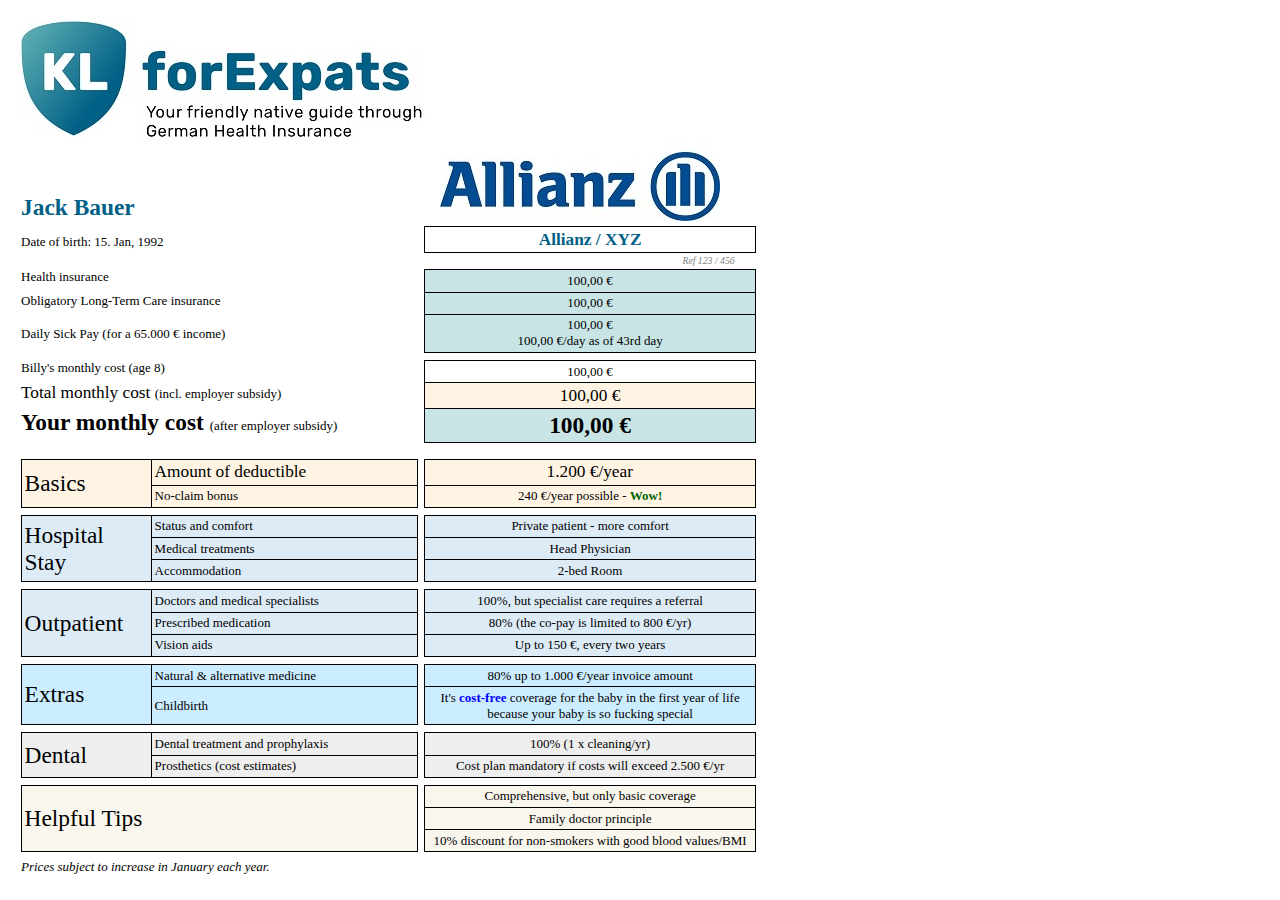
==== index.html @ b5b03c12 "Rename to index" ====
<!DOCTYPE html>
<html lang="en">
<head>
    <meta charset="UTF-8">
    <meta name="viewport" content="width=device-width, initial-scale=1.0">
    <title>quGrid</title>
    <link href="/g2.css" rel="stylesheet">
</head>
<body>

    <div class="quGr cq1">
        <img class="klLogo" src="assets/klexpats.jpg" style="grid-column: span 2;"></img>
    
        <div class="tBig tBold tcCli toBottom">Jack Bauer</div>
        <img class="providerLogo" src="assets/logos/allianz.jpg"></image>

        <div style="align-self: center; margin-top:0.8rem">Date of birth: 15. Jan, 1992</div>
        <div class="tgap bencol bTop tMed tBold tcCli" style="margin-top:0.4rem">Allianz / XYZ</div>
        
        <div>&nbsp;</div>
        <div class="ref tSmall">Ref 123 / 456</div>

        <div>Health insurance</div>
        <div class="tgap bgCli bencol bTop">100,00 €</div>
        
        <div>Obligatory Long-Term Care insurance</div>
        <div class="tgap bgCli bencol">100,00 €</div>
        
        <div style="align-self: center;">Daily Sick Pay (for a 65.000 € income)</div>
        <div class="tgap bgCli bencol">100,00 €<br>100,00 €/day as of 43rd day</div>
        
        <div class="blankrow tTiny">&nbsp;</div>
        
        <div>Billy's monthly cost (age 8)</div>
        <div class="tgap bencol bTop">100,00 €</div>
        
        <div><span class="tMed">Total monthly cost </span> (incl. employer subsidy)</div>
        <div class="tgap bgBasic bencol tMed">100,00 €</div>
        
        <div><span class="tBig tBold">Your monthly cost </span> (after employer subsidy)</div>
        <div class="tgap bgCli bencol tBig tBold">100,00 €</div>
    </div>

    <div>&nbsp;</div>

    <div class="quGr bq1">

        <div class="bgBasic blBox tBig" style="grid-row: span 2">Basics</div>

        <div class="bgBasic bencat bBLR bTop tMed">Amount of deductible</div>
        <div class="nrm">
        <button form="textEditor" class="bgBasic bencol bTop tMed gap">1.200 &euro;/year</button>
        </div>

        <div class="bgBasic bencat bBLR">No-claim bonus</div>
        <div class="bgBasic bencol gap">240 &euro;/year possible - <span class="tcGreen tBold">Wow!</span></div>

        <div class="blankrow tTiny">&nbsp;</div>

        <div class="bgHosp blBox tBig" style="grid-row: span 3">Hospital Stay</div>
        <div class="bgHosp bencat bBLR bTop">Status and comfort</div>
        <div class="bgHosp bencol gap bTop">Private patient - more comfort</div>
        <div class="bgHosp bencat bBLR">Medical treatments</div>
        <div class="bgHosp bencol gap">Head Physician</div>
        <div class="bgHosp bencat bBLR">Accommodation</div>
        <div class="bgHosp bencol gap">2-bed Room</div>

        <div class="blankrow tTiny">&nbsp;</div>

        <div class="bgOut blBox tBig" style="grid-row: span 3">Outpatient</div>
        <div class="bgOut bencat bBLR bTop">Doctors and medical specialists</div>
        <div class="bgOut bencol gap bTop">100%, but specialist care requires a referral</div>
        <div class="bgOut bencat bBLR">Prescribed medication</div>
        <div class="bgOut bencol gap">80% (the co-pay is limited to 800 €/yr)</div>
        <div class="bgOut bencat bBLR">Vision aids</div>
        <div class="bgOut bencol gap">Up to 150 €, every two years</div>

        <div class="blankrow tTiny">&nbsp;</div>

        <div class="bgExtra blBox tBig" style="grid-row: span 2">Extras</div>
        <div class="bgExtra bencat bBLR bTop">Natural & alternative medicine</div>
        <div class="bgExtra bencol gap bTop">80% up to 1.000 €/year invoice amount</div>
        <div class="bgExtra bencat bBLR">Childbirth</div>
        <div class="bgExtra bencol gap">It's <span class="tBold tcBlue">cost-free</span> coverage for the baby in the first year of life because your baby is so fucking special</div>

        <div class="blankrow tTiny">&nbsp;</div>

        <div class="bgDent blBox tBig" style="grid-row: span 2">Dental</div>
        <div class="bgDent bencat bBLR bTop">Dental treatment and prophylaxis</div>
        <div class="bgDent bencol gap bTop">100% (1 x cleaning/yr)</div>
        <div class="bgDent bencat bBLR">Prosthetics (cost estimates)</div>
        <div class="bgDent bencol gap">Cost plan mandatory if costs will exceed 2.500 €/yr</div>
    </div>

    <div class="blankrow tTiny">&nbsp;</div>

    <div class="quGr cq1">
        <div class="bgTips bAll tBig bRight nrm" style="grid-row: span 3">Helpful Tips</div>
        <div class="bgTips bencol gap bTop">Comprehensive, but only basic coverage</div>
        <div class="bgTips bencol gap">Family doctor principle</div>
        <div class="bgTips bencol gap">10% discount for non-smokers with good blood values/BMI</div>
    </div>

    <div class="tTiny">&nbsp;</div>
    <div class="tItal">Prices subject to increase in January each year. </div>

    <form id="textEditor" action="submit/to/url" method="post"></form>
</body>
---- g2.css ----
html {
    font-size: 13px;
    font-family: "Garamond", "Times New Roman", serif;
    margin: 1rem;
}

.blankrow { grid-column: span 1 / -1; }

.quGr {
    display: inline-grid;
    grid-auto-rows: auto;
    row-gap: 0px;
}

.cq1 { grid-template-columns: 30rem repeat(1, 25rem); }
.cq2 { grid-template-columns: 30rem repeat(2, 25rem); }
.cq3 { grid-template-columns: 30rem repeat(2, 25rem); }
.cq4 { grid-template-columns: 30rem repeat(4, 25rem); }

.bq1 { grid-template-columns: 10rem 20rem repeat(1, 25rem); }
.bq2 { grid-template-columns: 10rem 20rem repeat(2, 25rem); }
.bq3 { grid-template-columns: 10rem 20rem repeat(3, 25rem); }
.bq4 { grid-template-columns: 10rem 20rem repeat(4, 25rem); }

.klLogo {
    max-width: 100%;
    height: auto;
    grid-row: span 2;
}

.providerLogo {
    margin-left: 1rem;
    align-self: end;
    justify-self: center;
}

.toBottom { align-self: end }

.bTop { border-top: 1px solid black }
.bRight { border-right: 1px solid black;}

.tBig { font-size: 1.8rem }
.tMed { font-size: 1.33rem }
.tNormal { font-size: 1rem;}
.tSmall { font-size: 0.75rem }
.tTiny { font-size: 0.5rem }
.tBold { font-weight: bold }
.tItal { font-style: italic }

.tRight { text-align: right }
.noBo { border: none }

.tgap {
    margin-left: 1rem;
    text-align: center;
    border-left: 1px solid black;
}

.tCli    { grid-column: span 2 }
.bgCli   { background-color: rgb(200,228,228) }
.tcCli   { color: rgb(0,96,134) }

.tcRed { color: red }
.tcBlue { color: blue }
.tcGreen { color: darkgreen }

.bgBasic { background-color: rgb(255,244,228) }
.bgHosp  { background-color: rgb(221,235,247) }
.bgOut   { background-color: rgb(221,235,247) }
.bgExtra { background-color: rgb(204,236,255) }
.bgDent  { background-color: rgb(238,238,238) }
.bgTips  { background-color: rgb(249,246,237) }

html {
    font-size: 13px;
    font-family: "Garamond", "Times New Roman", serif;
    margin: 1rem;
}

.blankrow { grid-column: span 1 / -1; }

.cq1 { grid-template-columns: 30 rem repeat(1, 25rem); }
.cq2 { grid-template-columns: 30rem repeat(2, 25rem); }
.cq3 { grid-template-columns: 30rem repeat(2, 25rem); }
.cq4 { grid-template-columns: 30rem repeat(4, 25rem); }

.bq1 { grid-template-columns: 10rem 20rem repeat(1, 25rem); }
.bq2 { grid-template-columns: 10rem 20rem repeat(2, 25rem); }
.bq3 { grid-template-columns: 10rem 20rem repeat(3, 25rem); }
.bq4 { grid-template-columns: 10rem 20rem repeat(4, 25rem); }

.klLogo {
    max-width: 100%;
    height: auto;
    grid-row: span 2;
}

.providerLogo {
    margin-left: 1rem;
    align-self: end;
    justify-self: center;
}

.toBottom { align-self: end }

.bAll {
    border: 1px solid black;
    padding: 0.2rem;
    align-items: center;
    display: flex;
}

.bTop { border-top: 1px solid black }

.blBox {
    font-style: normal;
    text-align: left;
    padding: 0.2rem 0.2rem;
    align-items: center;
    display: flex;
    border-top: 1px solid black;
    border-bottom: 1px solid black;
    border-left: 1px solid black;
}

.bencat {
    padding: 0.2rem 0.2rem;
    border-bottom: 1px solid black;
    border-right: 1px solid black;
    border-left: 1px solid black;
    width: 100%;
    font: inherit;
    align-items: center;
    display: flex;
}

.bencol {
    padding: 0.2rem 0.2rem;
    border-bottom: 1px solid black;
    border-right: 1px solid black;
    border-left: 1px solid black;
    width: 100%;
    font: inherit;
    align-self: center;
}


.ref {
    text-align: right;
    font-style: italic;
    margin: 0.1rem;
    color: gray;
}

.tBig { font-size: 1.8rem }
.tMed { font-size: 1.33rem }
.tNormal { font-size: 1rem;}
.tSmall { font-size: 0.75rem }
.tTiny { font-size: 0.5rem }
.tBold { font-weight: bold }
.tItal { font-style: italic }

.tRight { text-align: right }
.noBo { border: none }

.tgap {
    margin-left: 1rem;
    text-align: center;
    border-left: 1px solid black;
}

.gap {
    margin-left: 1rem;
    text-align: center;
}

.nrm {
    margin-right: -0.5rem;
}


.tCli    { grid-column: span 2 }
.bgCli   { background-color: rgb(200,228,228) }
.tcCli   { color: rgb(0,96,134) }

.tcRed { color: red }
.tcBlue { color: blue }
.tcGreen { color: darkgreen }

.bgBasic { background-color: rgb(255,244,228) }
.bgHosp  { background-color: rgb(221,235,247) }
.bgOut   { background-color: rgb(221,235,247) }
.bgExtra { background-color: rgb(204,236,255) }
.bgDent  { background-color: rgb(238,238,238) }
.bgTips  { background-color: rgb(249,246,237) }

button {
    position: relative;
}
  
button:hover::after {
    content: "";
    position: absolute;
    top: 0;
    left: 0;
    width: 100%;
    height: 100%;
    background: radial-gradient(circle, rgba(255,255,255,0.5), rgba(64,64,220,0.5));
    border-radius: inherit;
}
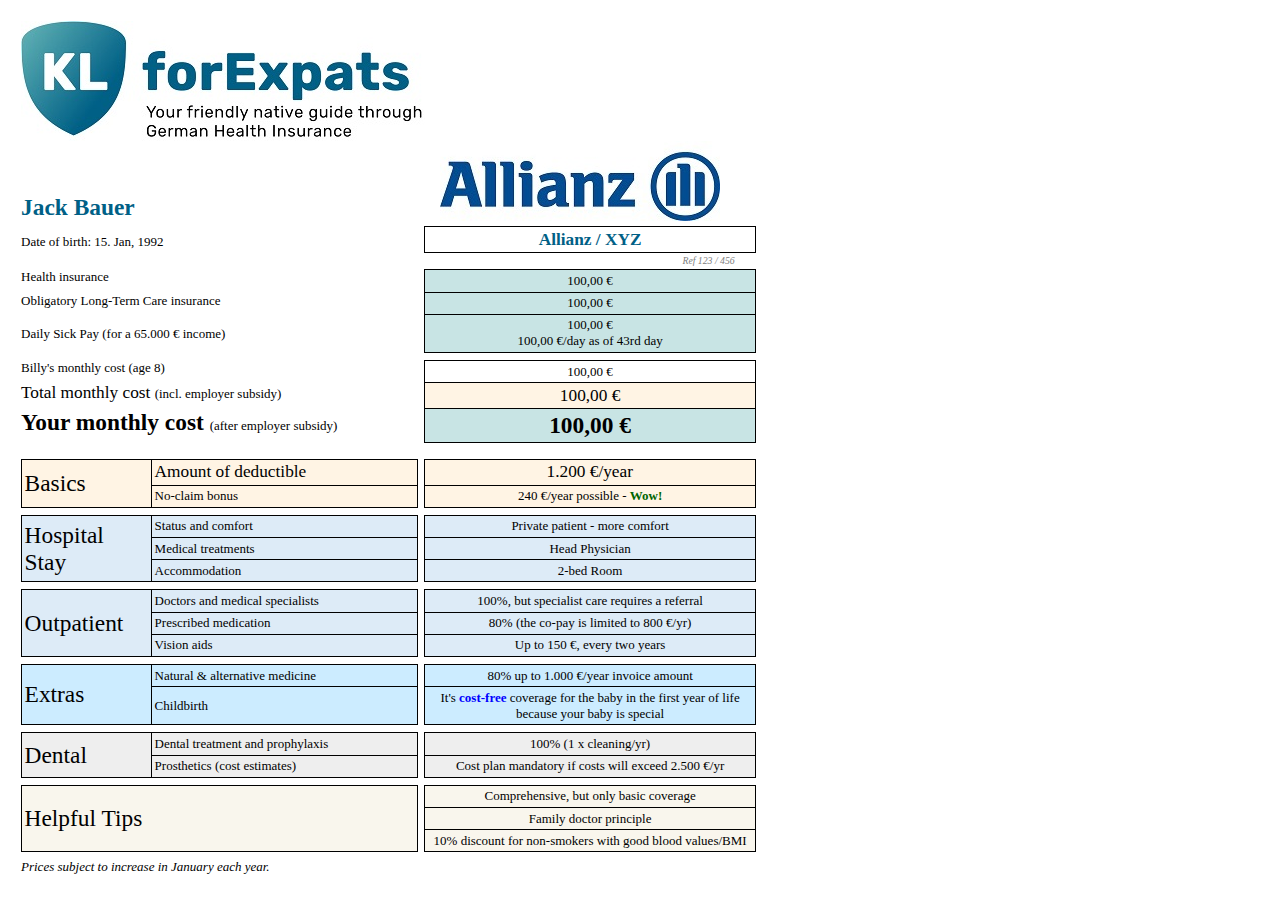
==== commit 1f40ef73: "Update index.html" ====
--- a/index.html
+++ b/index.html
@@ -4,7 +4,219 @@
     <meta charset="UTF-8">
     <meta name="viewport" content="width=device-width, initial-scale=1.0">
     <title>quGrid</title>
-    <link href="/g2.css" rel="stylesheet">
+<style>
+    html {
+    font-size: 13px;
+    font-family: "Garamond", "Times New Roman", serif;
+    margin: 1rem;
+}
+
+.blankrow { grid-column: span 1 / -1; }
+
+.quGr {
+    display: inline-grid;
+    grid-auto-rows: auto;
+    row-gap: 0px;
+}
+
+.cq1 { grid-template-columns: 30rem repeat(1, 25rem); }
+.cq2 { grid-template-columns: 30rem repeat(2, 25rem); }
+.cq3 { grid-template-columns: 30rem repeat(2, 25rem); }
+.cq4 { grid-template-columns: 30rem repeat(4, 25rem); }
+
+.bq1 { grid-template-columns: 10rem 20rem repeat(1, 25rem); }
+.bq2 { grid-template-columns: 10rem 20rem repeat(2, 25rem); }
+.bq3 { grid-template-columns: 10rem 20rem repeat(3, 25rem); }
+.bq4 { grid-template-columns: 10rem 20rem repeat(4, 25rem); }
+
+.klLogo {
+    max-width: 100%;
+    height: auto;
+    grid-row: span 2;
+}
+
+.providerLogo {
+    margin-left: 1rem;
+    align-self: end;
+    justify-self: center;
+}
+
+.toBottom { align-self: end }
+
+.bTop { border-top: 1px solid black }
+.bRight { border-right: 1px solid black;}
+
+.tBig { font-size: 1.8rem }
+.tMed { font-size: 1.33rem }
+.tNormal { font-size: 1rem;}
+.tSmall { font-size: 0.75rem }
+.tTiny { font-size: 0.5rem }
+.tBold { font-weight: bold }
+.tItal { font-style: italic }
+
+.tRight { text-align: right }
+.noBo { border: none }
+
+.tgap {
+    margin-left: 1rem;
+    text-align: center;
+    border-left: 1px solid black;
+}
+
+.tCli    { grid-column: span 2 }
+.bgCli   { background-color: rgb(200,228,228) }
+.tcCli   { color: rgb(0,96,134) }
+
+.tcRed { color: red }
+.tcBlue { color: blue }
+.tcGreen { color: darkgreen }
+
+.bgBasic { background-color: rgb(255,244,228) }
+.bgHosp  { background-color: rgb(221,235,247) }
+.bgOut   { background-color: rgb(221,235,247) }
+.bgExtra { background-color: rgb(204,236,255) }
+.bgDent  { background-color: rgb(238,238,238) }
+.bgTips  { background-color: rgb(249,246,237) }
+
+html {
+    font-size: 13px;
+    font-family: "Garamond", "Times New Roman", serif;
+    margin: 1rem;
+}
+
+.blankrow { grid-column: span 1 / -1; }
+
+.cq1 { grid-template-columns: 30 rem repeat(1, 25rem); }
+.cq2 { grid-template-columns: 30rem repeat(2, 25rem); }
+.cq3 { grid-template-columns: 30rem repeat(2, 25rem); }
+.cq4 { grid-template-columns: 30rem repeat(4, 25rem); }
+
+.bq1 { grid-template-columns: 10rem 20rem repeat(1, 25rem); }
+.bq2 { grid-template-columns: 10rem 20rem repeat(2, 25rem); }
+.bq3 { grid-template-columns: 10rem 20rem repeat(3, 25rem); }
+.bq4 { grid-template-columns: 10rem 20rem repeat(4, 25rem); }
+
+.klLogo {
+    max-width: 100%;
+    height: auto;
+    grid-row: span 2;
+}
+
+.providerLogo {
+    margin-left: 1rem;
+    align-self: end;
+    justify-self: center;
+}
+
+.toBottom { align-self: end }
+
+.bAll {
+    border: 1px solid black;
+    padding: 0.2rem;
+    align-items: center;
+    display: flex;
+}
+
+.bTop { border-top: 1px solid black }
+
+.blBox {
+    font-style: normal;
+    text-align: left;
+    padding: 0.2rem 0.2rem;
+    align-items: center;
+    display: flex;
+    border-top: 1px solid black;
+    border-bottom: 1px solid black;
+    border-left: 1px solid black;
+}
+
+.bencat {
+    padding: 0.2rem 0.2rem;
+    border-bottom: 1px solid black;
+    border-right: 1px solid black;
+    border-left: 1px solid black;
+    width: 100%;
+    font: inherit;
+    align-items: center;
+    display: flex;
+}
+
+.bencol {
+    padding: 0.2rem 0.2rem;
+    border-bottom: 1px solid black;
+    border-right: 1px solid black;
+    border-left: 1px solid black;
+    width: 100%;
+    font: inherit;
+    align-self: center;
+}
+
+
+.ref {
+    text-align: right;
+    font-style: italic;
+    margin: 0.1rem;
+    color: gray;
+}
+
+.tBig { font-size: 1.8rem }
+.tMed { font-size: 1.33rem }
+.tNormal { font-size: 1rem;}
+.tSmall { font-size: 0.75rem }
+.tTiny { font-size: 0.5rem }
+.tBold { font-weight: bold }
+.tItal { font-style: italic }
+
+.tRight { text-align: right }
+.noBo { border: none }
+
+.tgap {
+    margin-left: 1rem;
+    text-align: center;
+    border-left: 1px solid black;
+}
+
+.gap {
+    margin-left: 1rem;
+    text-align: center;
+}
+
+.nrm {
+    margin-right: -0.5rem;
+}
+
+
+.tCli    { grid-column: span 2 }
+.bgCli   { background-color: rgb(200,228,228) }
+.tcCli   { color: rgb(0,96,134) }
+
+.tcRed { color: red }
+.tcBlue { color: blue }
+.tcGreen { color: darkgreen }
+
+.bgBasic { background-color: rgb(255,244,228) }
+.bgHosp  { background-color: rgb(221,235,247) }
+.bgOut   { background-color: rgb(221,235,247) }
+.bgExtra { background-color: rgb(204,236,255) }
+.bgDent  { background-color: rgb(238,238,238) }
+.bgTips  { background-color: rgb(249,246,237) }
+
+button {
+    position: relative;
+}
+  
+button:hover::after {
+    content: "";
+    position: absolute;
+    top: 0;
+    left: 0;
+    width: 100%;
+    height: 100%;
+    background: radial-gradient(circle, rgba(255,255,255,0.5), rgba(64,64,220,0.5));
+    border-radius: inherit;
+}
+
+</style>
 </head>
 <body>
 
@@ -81,7 +293,7 @@
         <div class="bgExtra bencat bBLR bTop">Natural & alternative medicine</div>
         <div class="bgExtra bencol gap bTop">80% up to 1.000 €/year invoice amount</div>
         <div class="bgExtra bencat bBLR">Childbirth</div>
-        <div class="bgExtra bencol gap">It's <span class="tBold tcBlue">cost-free</span> coverage for the baby in the first year of life because your baby is so fucking special</div>
+        <div class="bgExtra bencol gap">It's <span class="tBold tcBlue">cost-free</span> coverage for the baby in the first year of life because your baby is special</div>
 
         <div class="blankrow tTiny">&nbsp;</div>
 
@@ -105,4 +317,4 @@
     <div class="tItal">Prices subject to increase in January each year. </div>
 
     <form id="textEditor" action="submit/to/url" method="post"></form>
-</body>+</body>
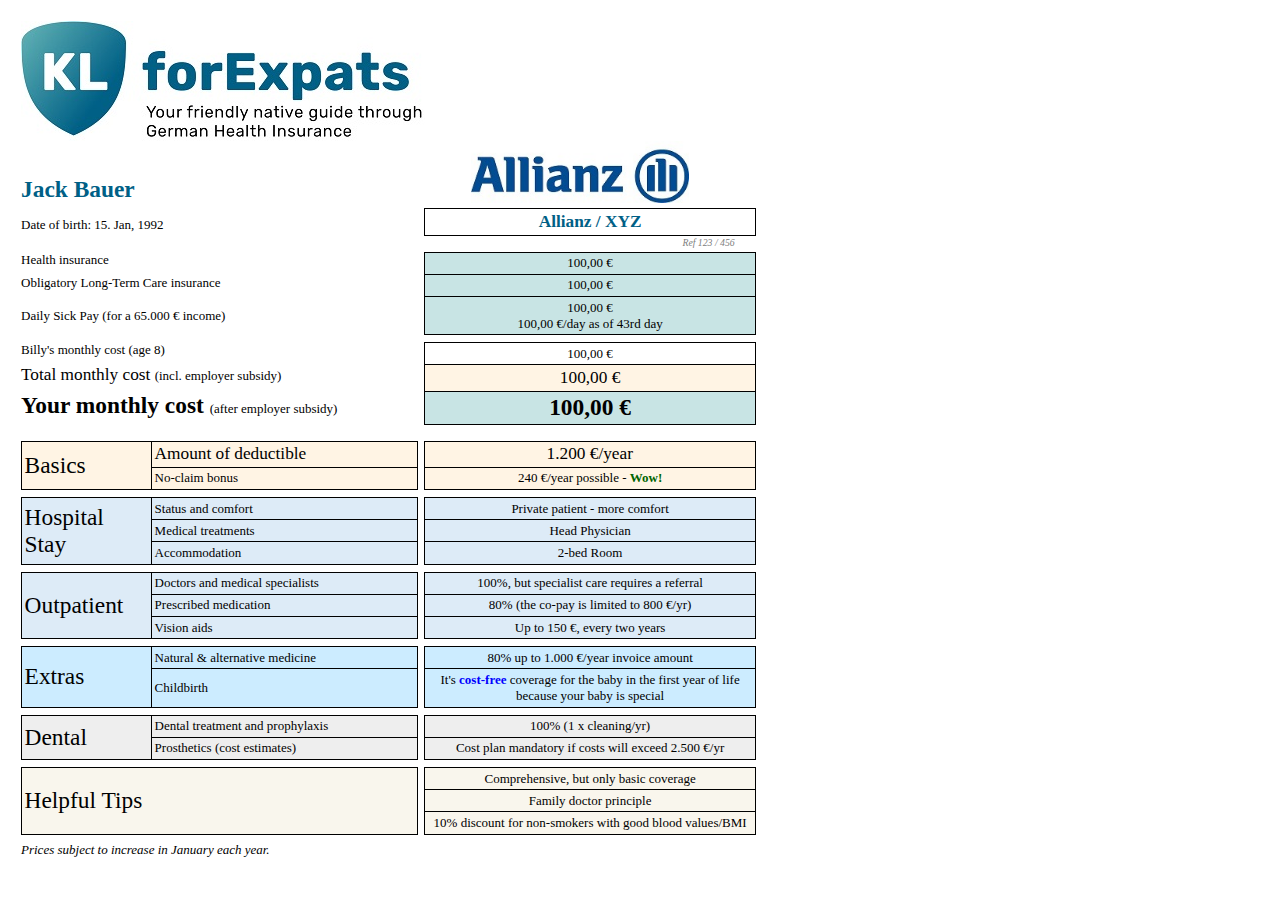
==== commit 36417a1b: "provider logo width" ====
--- a/index.html
+++ b/index.html
@@ -39,6 +39,8 @@
     margin-left: 1rem;
     align-self: end;
     justify-self: center;
+    width: 67%;
+    height: auto;
 }
 
 .toBottom { align-self: end }
